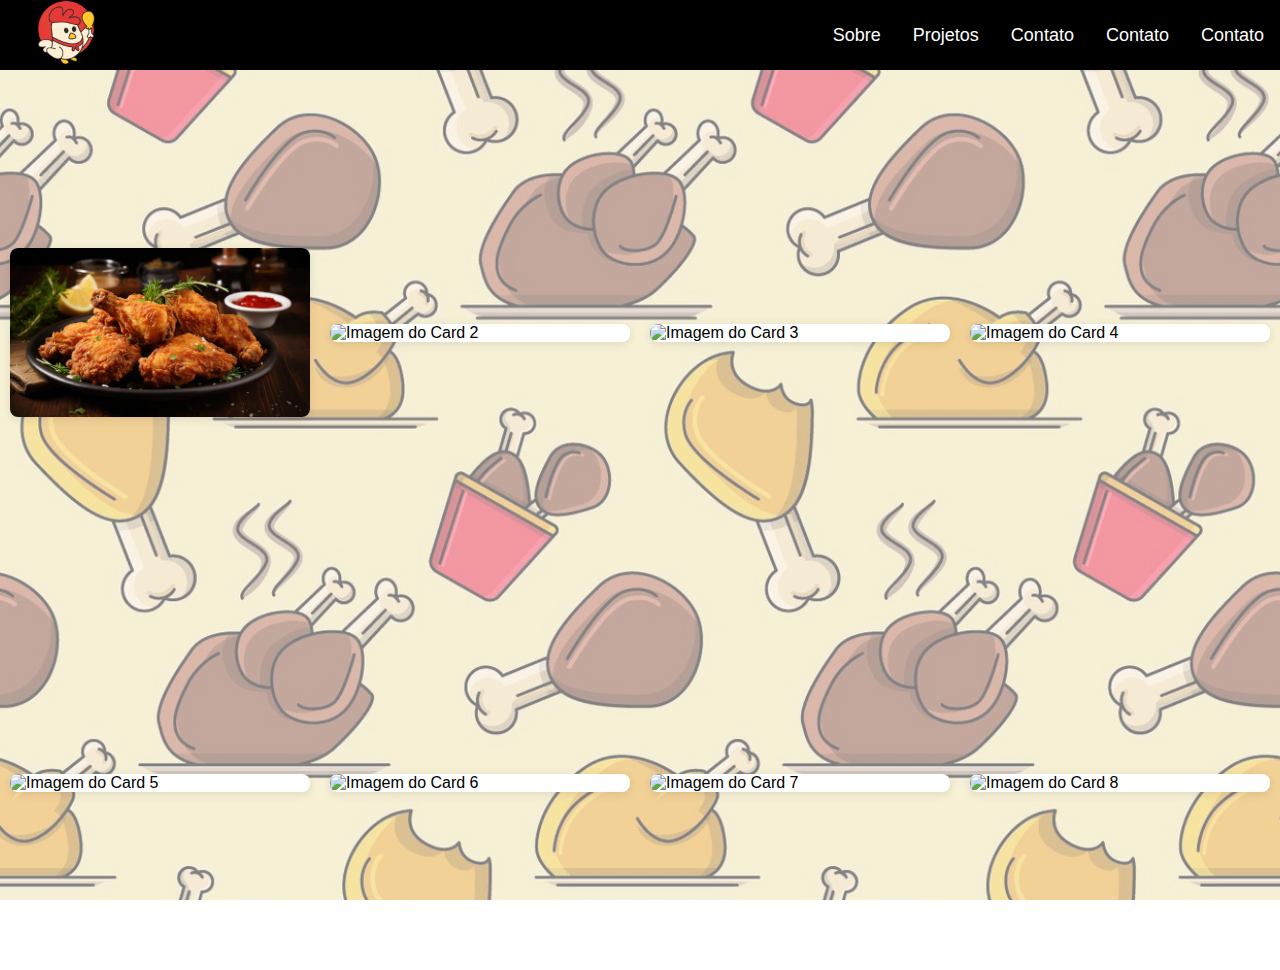
==== projeto_final/index.html @ ecd75580 "Add files via upload" ====
<!DOCTYPE html>
<html lang="pt-br">
  <head>
    <meta charset="UTF-8" />
    <meta name="viewport" content="width=device-width, initial-scale=1.0" />
    <title>Navbar Animação em Bolha</title>
    <link rel="stylesheet" href="css/style.css" />
    <script defer src="js/app.js"></script>
  </head>
  <body>
    <header class="header">
      <nav class="nav">
        <a href="/" class="logo"><img src="midia/logo/the_chicken.png" alt="" width="100"></a>
        <button class="hamburger"></button>
        <ul class="nav-list">
          <li><a href="#">Sobre</a></li>
          <li><a href="#">Projetos</a></li>
          <li><a href="#">Contato</a></li>
          <li><a href="#">Contato</a></li>
          <li><a href="#">Contato</a></li>
        </ul>
      </nav>
    </header>
    <main class="hero">

      <!-- cards com modal-->
      <div class="card" data-modal="modal1">
        <img src="midia/pratos/frango-frito.png" alt="Imagem do Card 1">
    </div>
    <div class="card" data-modal="modal2">
        <img src="https://via.placeholder.com/250x150/FF5733" alt="Imagem do Card 2">
    </div>
    <div class="card" data-modal="modal3">
        <img src="https://via.placeholder.com/250x150/33FF57" alt="Imagem do Card 3">
    </div>
    <div class="card" data-modal="modal4">
        <img src="https://via.placeholder.com/250x150/3357FF" alt="Imagem do Card 4">
    </div>
    <div class="card" data-modal="modal5">
        <img src="https://via.placeholder.com/250x150/FF33A6" alt="Imagem do Card 5">
    </div>
    <div class="card" data-modal="modal6">
        <img src="https://via.placeholder.com/250x150/FFC300" alt="Imagem do Card 6">
    </div>
    <div class="card" data-modal="modal7">
        <img src="https://via.placeholder.com/250x150/8E44AD" alt="Imagem do Card 7">
    </div>
    <div class="card" data-modal="modal8">
        <img src="https://via.placeholder.com/250x150/2ECC71" alt="Imagem do Card 8">
    </div>
    
    <div class="modal" id="modal1">
        <div class="modal-content">
            <span class="close" data-modal="modal1">&times;</span>
            <h2>Descrição do Card 1</h2>
            <p>Aqui está a descrição do primeiro card.</p>
            <button class="button">Botão do Modal 1</button>
        </div>
    </div>
    
    <div class="modal" id="modal2">
        <div class="modal-content">
            <span class="close" data-modal="modal2">&times;</span>
            <h2>Descrição do Card 2</h2>
            <p>Aqui está a descrição do segundo card.</p>
            <button class="button">Botão do Modal 2</button>
        </div>
    </div>
    
    <div class="modal" id="modal3">
        <div class="modal-content">
            <span class="close" data-modal="modal3">&times;</span>
            <h2>Descrição do Card 3</h2>
            <p>Aqui está a descrição do terceiro card.</p>
            <button class="button">Botão do Modal 3</button>
        </div>
    </div>
    
    <div class="modal" id="modal4">
        <div class="modal-content">
            <span class="close" data-modal="modal4">&times;</span>
            <h2>Descrição do Card 4</h2>
            <p>Aqui está a descrição do quarto card.</p>
            <button class="button">Botão do Modal 4</button>
        </div>
    </div>
    
    <div class="modal" id="modal5">
        <div class="modal-content">
            <span class="close" data-modal="modal5">&times;</span>
            <h2>Descrição do Card 5</h2>
            <p>Aqui está a descrição do quinto card.</p>
            <button class="button">Botão do Modal 5</button>
        </div>
    </div>
    
    <div class="modal" id="modal6">
        <div class="modal-content">
            <span class="close" data-modal="modal6">&times;</span>
            <h2>Descrição do Card 6</h2>
            <p>Aqui está a descrição do sexto card.</p>
            <button class="button">Botão do Modal 6</button>
        </div>
    </div>
    
    <div class="modal" id="modal7">
        <div class="modal-content">
            <span class="close" data-modal="modal7">&times;</span>
            <h2>Descrição do Card 7</h2>
            <p>Aqui está a descrição do sétimo card.</p>
            <button class="button">Botão do Modal 7</button>
        </div>
    </div>
    
    <div class="modal" id="modal8">
        <div class="modal-content">
            <span class="close" data-modal="modal8">&times;</span>
            <h2>Descrição do Card 8</h2>
            <p>Aqui está a descrição do oitavo card.</p>
            <button class="button">Botão do Modal 8</button>
        </div>
    </div>



      

    </main>




  </body>
</html>
---- projeto_final/css/style.css ----
* {
  margin: 0;
  padding: 0;
}

a {
  font-family: sans-serif;
  text-decoration: none;
}

.header {
  background: rgb(0, 0, 0);
  padding-inline: 16px;
}

.nav {
  max-width: 1280px;
  height: 70px;
  margin-inline: auto;

  display: flex;
  justify-content: space-between;
  align-items: center;
}



.nav-list {
  display: flex;
  gap: 32px;
  list-style: none;
}

.nav-list a {
  font-size: 18px;
  color: #fff;
  padding-block: 16px;
}

.hero {
  font-family: Arial, sans-serif;
  display: flex;
  flex-wrap: wrap;
  justify-content: center;
  align-items: center;
  height: 100vh;
}

.hero::before {
  content: "";
  position: absolute;
  top: 0;
  left: 0;
  right: 0;
  bottom: 0;
  background: url(../midia/imagens/fundo.png) no-repeat center center;
  background-size: cover;
  opacity: 0.5; 
  z-index: -1; 
}


.hamburger {
  display: none;
  border: none;
  background: none;
  border-top: 3px solid #fff;
  cursor: pointer;
}

.hamburger::after,
.hamburger::before {
  content: " ";
  display: block;
  width: 30px;
  height: 3px;
  background: #fff;
  margin-top: 5px;
  position: relative;
  transition: 0.3s;
}

@media (max-width: 750px) {
  .hamburger {
    display: block;
    z-index: 1;
  }

  .nav-list {
    position: fixed;
    top: 0;
    left: 0;
    width: 100vw;
    height: 100vh;
    background: black;
    clip-path: circle(100px at 90% -15%);
    transition: 1s ease-out;

    flex-direction: column;
    justify-content: space-around;
    align-items: center;
    gap: 0;

    pointer-events: none;
  }

  .nav-list a {
    font-size: 24px;
    opacity: 0;
  }

  .nav-list li:nth-child(1) a {
    transition: 0.5s 0.2s;
  }

  .nav-list li:nth-child(2) a {
    transition: 0.5s 0.4s;
  }

  .nav-list li:nth-child(3) a {
    transition: 0.5s 0.6s;
  }

  /* Estilos ativos */

  .nav.active .nav-list {
    clip-path: circle(1500px at 90% -15%);
    pointer-events: all;
  }

  .nav.active .nav-list a {
    opacity: 1;
  }

  .nav.active .hamburger {
    position: fixed;
    top: 26px;
    right: 16px;
    border-top-color: transparent;
  }

  .nav.active .hamburger::before {
    transform: rotate(135deg);
  }

  .nav.active .hamburger::after {
    transform: rotate(-135deg);
    top: -7px;
  }
}

/*estilização dos cards*/


.card {
  background: white;
  border-radius: 8px;
  box-shadow: 0 2px 10px rgba(0, 0, 0, 0.1);
  cursor: pointer;
  overflow: hidden;
  width: 300px;
  margin: 10px;
}

.card img {
  display: block;
  width: 100%;
}

.modal {
  display: none; /* Escondido inicialmente */
  position: fixed;
  z-index: 1;
  left: 0;
  top: 0;
  width: 100%;
  height: 100%;
  background-color: rgba(0, 0, 0, 0.5);
  justify-content: center;
  align-items: center;
}

.modal-content {
  background: white;
  border-radius: 8px;
  padding: 20px;
  text-align: center;
  width: 300px;
}

.close {
  color: #aaa;
  float: right;
  font-size: 28px;
  font-weight: bold;
}

.close:hover,
.close:focus {
  color: black;
  text-decoration: none;
  cursor: pointer;
}

.button {
  background-color: #4CAF50; /* Verde */
  color: white;
  padding: 10px 20px;
  border: none;
  border-radius: 5px;
  cursor: pointer;
}

.button:hover {
  background-color: #45a049;
}
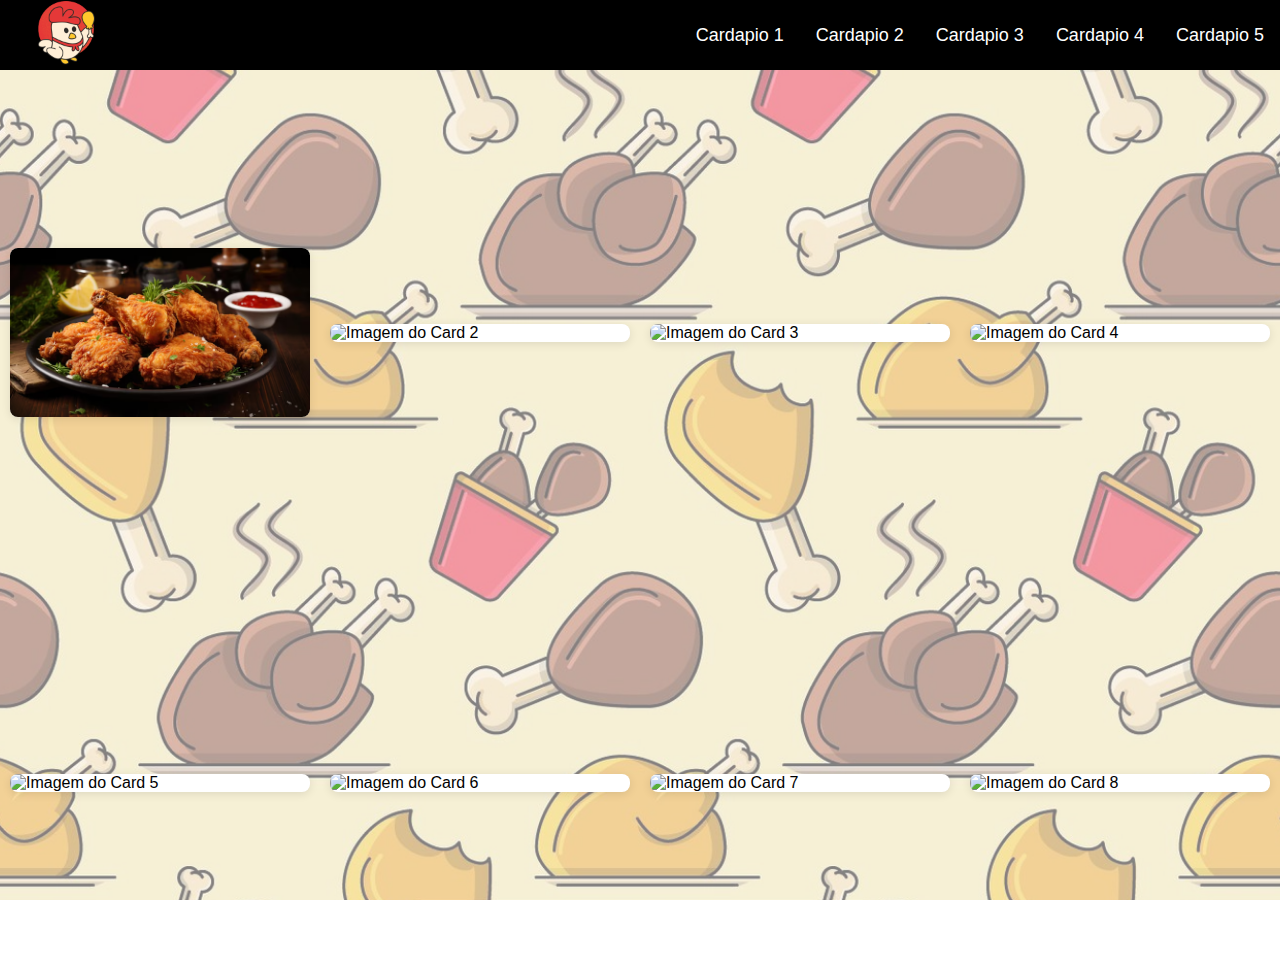
==== commit 72c84d04: "Add files via upload" ====
--- a/projeto_final/index.html
+++ b/projeto_final/index.html
@@ -13,11 +13,11 @@
         <a href="/" class="logo"><img src="midia/logo/the_chicken.png" alt="" width="100"></a>
         <button class="hamburger"></button>
         <ul class="nav-list">
-          <li><a href="#">Sobre</a></li>
-          <li><a href="#">Projetos</a></li>
-          <li><a href="#">Contato</a></li>
-          <li><a href="#">Contato</a></li>
-          <li><a href="#">Contato</a></li>
+          <li><a href="#">Cardapio 1</a></li>
+          <li><a href="#">Cardapio 2</a></li>
+          <li><a href="#">Cardapio 3</a></li>
+          <li><a href="#">Cardapio 4</a></li>
+          <li><a href="#">Cardapio 5</a></li>
         </ul>
       </nav>
     </header>
